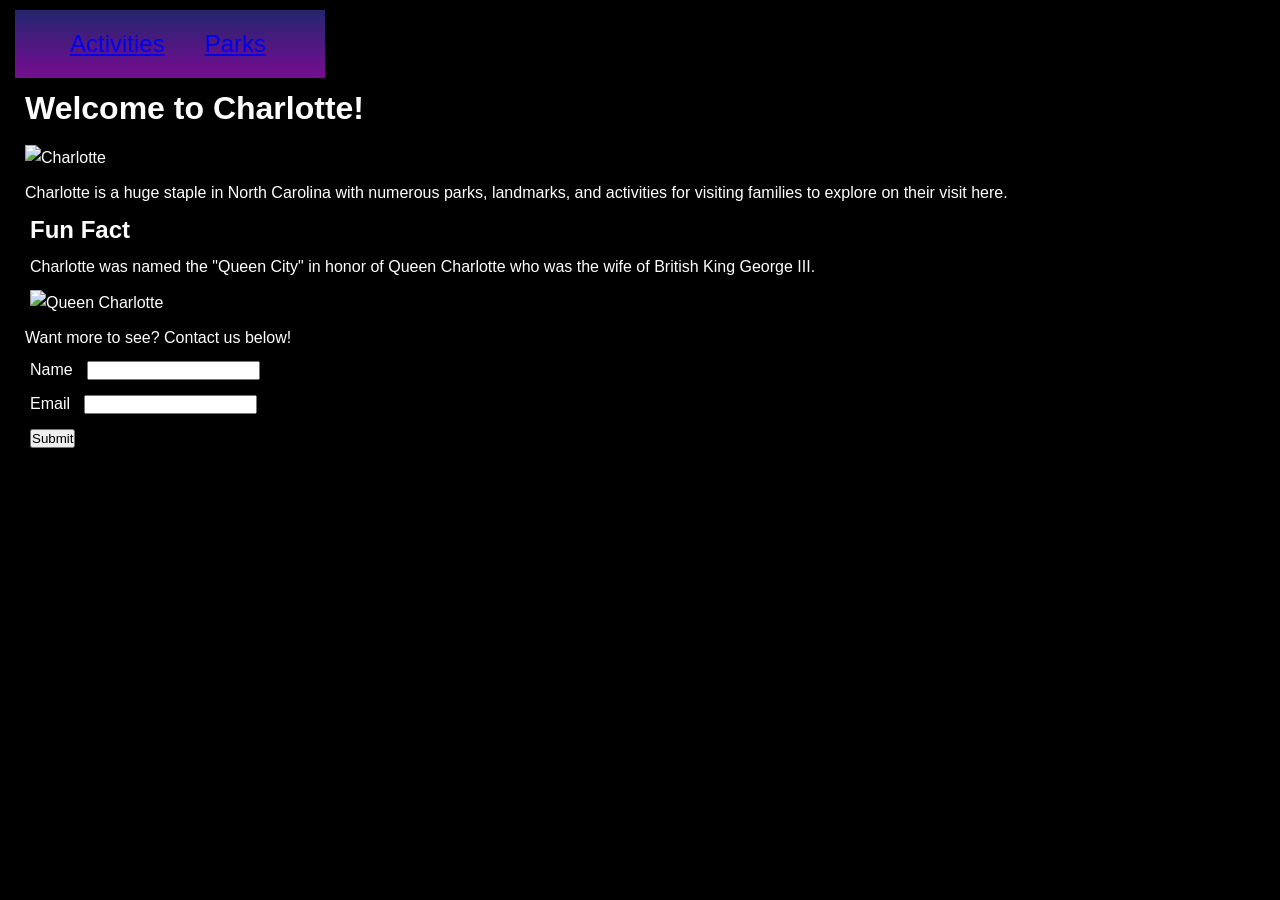
==== local-guide/index.html @ 668fc2ea "Add files via upload" ====
<!DOCTYPE html>
<html lang="en">
    <head>
        <meta charset="UTF-8">
        <meta name="viewport" content="width=device-width, initial-scale=1.0"/>
        <link rel="stylesheet" href="css/style.css"/>
        <link rel="icon" type="image/png" href="images/charlottelogo.png"></link>
        <link rel="preconnect" href="https://fonts.googleapis.com">
<link rel="preconnect" href="https://fonts.gstatic.com" crossorigin>
<link href="https://fonts.googleapis.com/css2?family=Lato:wght@300;400;700&family=Open+Sans:ital,wght@0,300..800;1,300..800&family=Redaction:ital,wght@0,400;0,700;1,400&display=swap" rel="stylesheet">
        <title>Charlotte | Visit Soon</title>
       
    </head>
    <body>
 <div class="header">
    <a no-underline href="index.html">
     <a href="page2.html">Activities</a>
     <a href="page3.html">Parks</a>
     <a href="#"> </a>
    </div>

<main class="main-content">
    <div class="tex-containter">
    <h1>Welcome to Charlotte!</h1>
    <img src="images/charlottepage1.jpg" width="400" alt="Charlotte"/>
    <p>Charlotte is a huge staple in North Carolina with 
        numerous parks, landmarks, and activities for 
        visiting families to explore on their visit here.</p>
        </div>

        <aside class="sidebar">
            <div class="sidebar-header">
                <h2>Fun Fact</h2>
                <p>Charlotte was named the "Queen City" in honor of Queen Charlotte who was the wife of British King George III.</p>
                <img src="images/charlottesidebar.jpg" width="100" alt="Queen Charlotte"/>
            </div>
        </aside>

        <form>
            <p>Want more to see? Contact us below!</p>
            <div class="form-group">
                <label for="name">Name</label>
                <input type="text" name="name" id="name" required />
            </div>
            <div class="form-group">
                <label for="email">Email</label>
                <input type="text" name="email" id="email" required />
            </div>

            <div class="form-group">
                <button type="submit" class="btn">Submit</button>
            </div>
        </form>
    </main>
</body>
       </html>
---- local-guide/css/style.css ----
* {
    margin: 5px;
    padding: 0;
    box-sizing: border-box;
}

body {
    font-family: 'Redaction', sans-serif;
    background: black;
    color: white;
    line-height: 1.6;
}

.no-underline {
    text-decoration: none;
}

/* Header */
.header {
    display: flex;
    margin-right: 75%;
    background: linear-gradient(
        to bottom,
        rgba(44, 47, 139, 0.8),
        rgba(133, 13, 161, 0.9)
    );
    padding: 10px;
    align-items: center;
    gap: 30px;
    font-size: 24px;
}
.
a:link {
    color: white;
    text-decoration: none;
}
a:visited {
    color: white;
    text-decoration: none;
}

a:active{
    color: white;
    text-decoration: none;
}
a:hover {
    color: none;
    text-decoration: none;
}
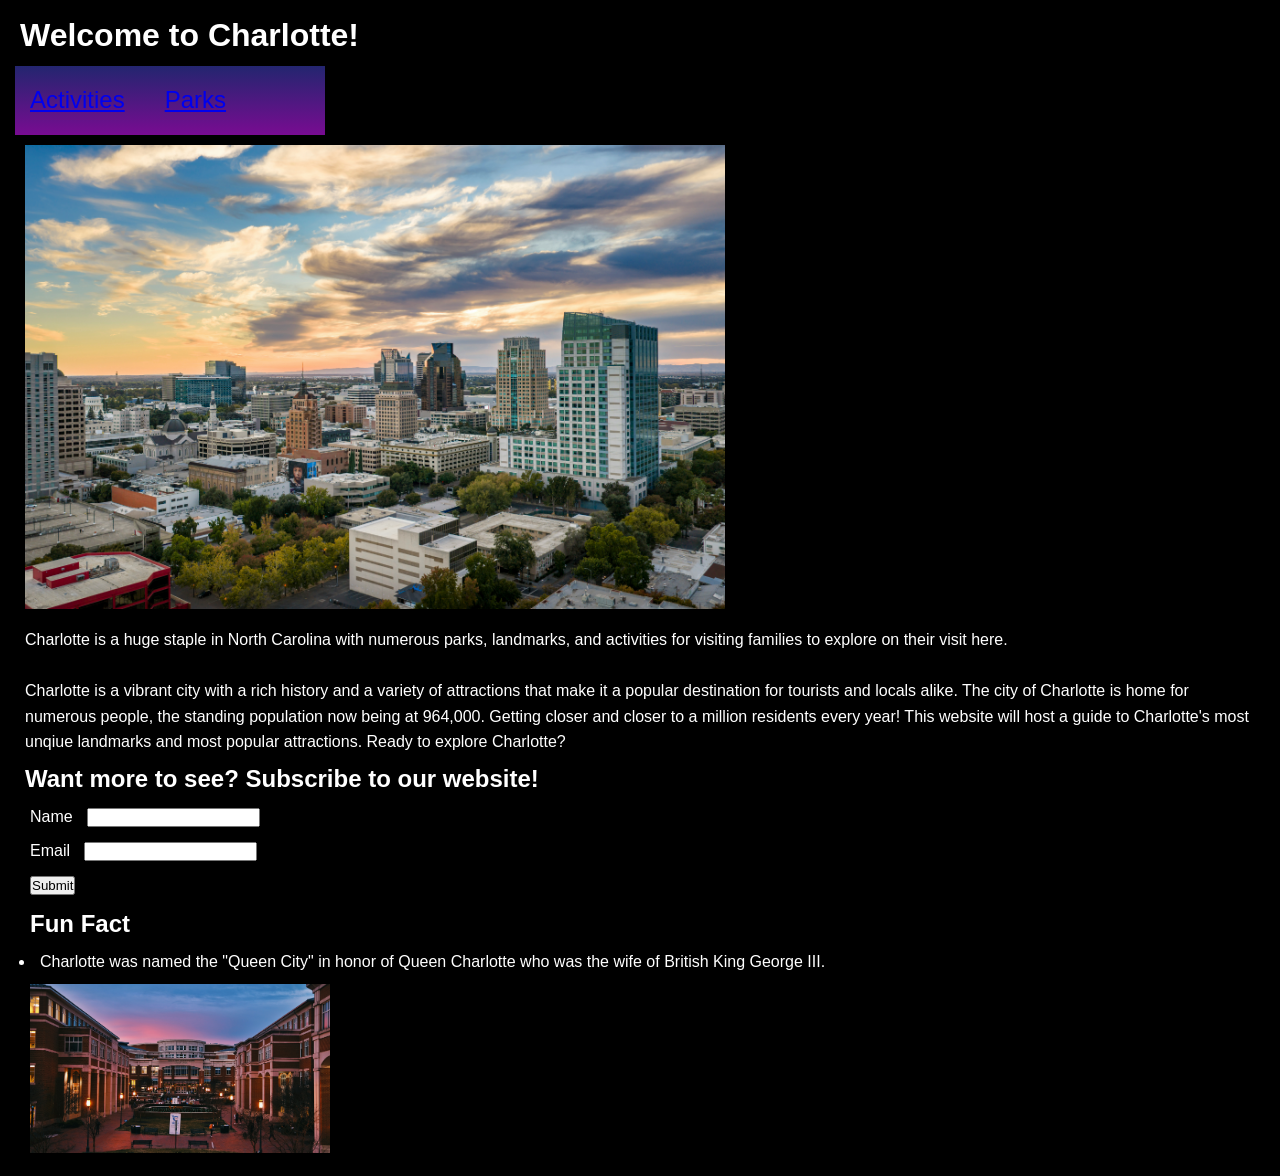
==== commit 374ec6e3: "Add files via upload" ====
--- a/local-guide/index.html
+++ b/local-guide/index.html
@@ -6,38 +6,46 @@
         <link rel="stylesheet" href="css/style.css"/>
         <link rel="icon" type="image/png" href="images/charlottelogo.png"></link>
         <link rel="preconnect" href="https://fonts.googleapis.com">
+<link rel="preconnect" href="https://fonts.googleapis.com">
 <link rel="preconnect" href="https://fonts.gstatic.com" crossorigin>
-<link href="https://fonts.googleapis.com/css2?family=Lato:wght@300;400;700&family=Open+Sans:ital,wght@0,300..800;1,300..800&family=Redaction:ital,wght@0,400;0,700;1,400&display=swap" rel="stylesheet">
+<link href="https://fonts.googleapis.com/css2?family=Lato:wght@300;400;700&family=Momo+Trust+Display&family=Open+Sans:ital,wght@0,300..800;1,300..800&family=Redaction:ital,wght@0,400;0,700;1,400&display=swap" rel="stylesheet">
         <title>Charlotte | Visit Soon</title>
        
     </head>
     <body>
+        <div class="titlecard">
+        <h1>Welcome to Charlotte!</h1>
+        </div>
+
  <div class="header">
-    <a no-underline href="index.html">
      <a href="page2.html">Activities</a>
      <a href="page3.html">Parks</a>
      <a href="#"> </a>
     </div>
 
 <main class="main-content">
-    <div class="tex-containter">
-    <h1>Welcome to Charlotte!</h1>
-    <img src="images/charlottepage1.jpg" width="400" alt="Charlotte"/>
+    <div class="text-containter">
+            <img src="images/charlottepage1.jpg" width="700" alt="Charlotte"/>
     <p>Charlotte is a huge staple in North Carolina with 
         numerous parks, landmarks, and activities for 
-        visiting families to explore on their visit here.</p>
+        visiting families to explore on their visit here.
+    <br>
+    <br>
+        Charlotte is a vibrant city with a rich history 
+        and a variety of attractions that make it a popular 
+        destination for tourists and locals alike. The city of 
+        Charlotte is home for numerous people, the standing 
+        population now being at 964,000. Getting closer and closer to 
+        a million residents every year! This website will host a 
+        guide to Charlotte's most unqiue landmarks and most
+        popular attractions. Ready to explore Charlotte?
+    </p>
         </div>
+    </main>
 
-        <aside class="sidebar">
-            <div class="sidebar-header">
-                <h2>Fun Fact</h2>
-                <p>Charlotte was named the "Queen City" in honor of Queen Charlotte who was the wife of British King George III.</p>
-                <img src="images/charlottesidebar.jpg" width="100" alt="Queen Charlotte"/>
-            </div>
-        </aside>
-
-        <form>
-            <p>Want more to see? Contact us below!</p>
+    <aside class="funfacts">
+        <form class="custom-form">
+            <h2>Want more to see? Subscribe to our website!</h2>
             <div class="form-group">
                 <label for="name">Name</label>
                 <input type="text" name="name" id="name" required />
@@ -51,6 +59,16 @@
                 <button type="submit" class="btn">Submit</button>
             </div>
         </form>
+         <div class="sidebar">
+            <div>
+                <h2>Fun Fact</h2>
+                <ul>
+                <li><a >Charlotte was named the "Queen City" in honor of Queen Charlotte who was the wife of British King George III.</a></li>
+                </ul>
+             <img src="images/charlottesidebar.jpg" width="300" alt="Queen Charlotte"/>
+                </div>
+            </div>
+        </aside>
     </main>
 </body>
        </html>
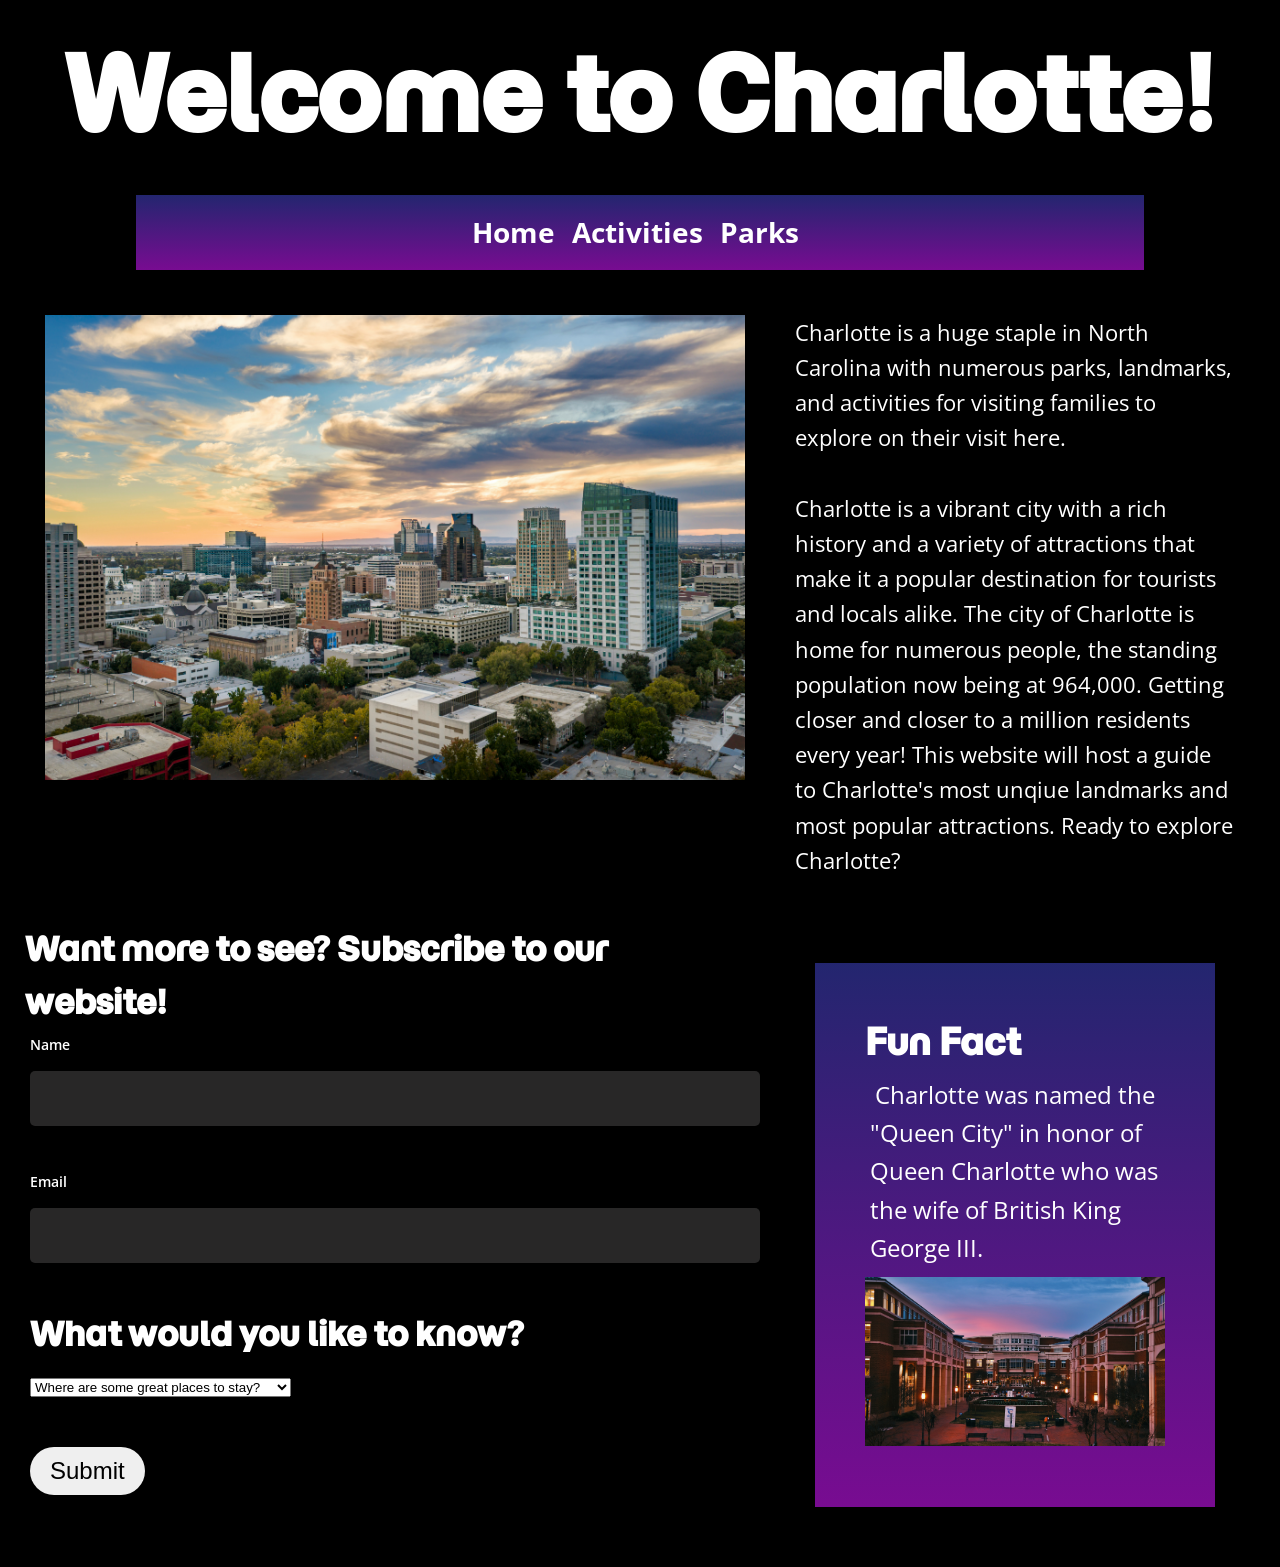
==== commit 301d4970: "Add files via upload" ====
--- a/local-guide/index.html
+++ b/local-guide/index.html
@@ -18,9 +18,12 @@
         </div>
 
  <div class="header">
+    <h3>
+    <a href="index.html">Home</a>
      <a href="page2.html">Activities</a>
      <a href="page3.html">Parks</a>
      <a href="#"> </a>
+        </h3>
     </div>
 
 <main class="main-content">
@@ -42,9 +45,11 @@
     </p>
         </div>
     </main>
-
-    <aside class="funfacts">
-        <form class="custom-form">
+    <div>
+        
+    </div>
+        <aside class="funfacts"> 
+            <form class="custom-form">
             <h2>Want more to see? Subscribe to our website!</h2>
             <div class="form-group">
                 <label for="name">Name</label>
@@ -56,19 +61,34 @@
             </div>
 
             <div class="form-group">
+                    <h2>What would you like to know?</h2>
+                    <select id="select" name="select">
+                        <option value="1">Where are some great places to stay?</option>
+                        <option value="2">What parks are most popular?</option>
+                        <option value="3">What landmarks are native to Charlotte?</option>
+                        <option value="4">I would like to be sent a travel plan!</option>
+                        <option value="5">I would like a low budget visit for family!</option>
+                    </select>
+            </div>
+                
+
+            <div class="form-group">
                 <button type="submit" class="btn">Submit</button>
             </div>
+            
+            
+
+
         </form>
-         <div class="sidebar">
-            <div>
-                <h2>Fun Fact</h2>
-                <ul>
-                <li><a >Charlotte was named the "Queen City" in honor of Queen Charlotte who was the wife of British King George III.</a></li>
-                </ul>
-             <img src="images/charlottesidebar.jpg" width="300" alt="Queen Charlotte"/>
-                </div>
+            <div class="sidebar">
+                <div>
+                    <h2>Fun Fact</h2>
+                    <ul>
+                    <li><a >Charlotte was named the "Queen City" in honor of Queen Charlotte who was the wife of British King George III.</a></li>
+                    </ul>
+                <img src="images/charlottesidebar.jpg" width="300" alt="Queen Charlotte"/>
+                    </div>
             </div>
         </aside>
-    </main>
-</body>
-       </html>+    </body>
+</html>
--- a/local-guide/css/style.css
+++ b/local-guide/css/style.css
@@ -5,31 +5,50 @@
 }
 
 body {
-    font-family: 'Redaction', sans-serif;
+    font-family: 'Open Sans', Arial, sans-serif;
     background: black;
     color: white;
     line-height: 1.6;
+    font-size: 22px;
+}
+
+h1, h2 {
+  font-family: 'Momo Trust Display';
 }
 
 .no-underline {
     text-decoration: none;
 }
 
+.titlecard {
+    font-size: 50px;
+    display: flex;
+    justify-content: center;
+}
+
+
 /* Header */
 .header {
     display: flex;
-    margin-right: 75%;
+    justify-content: center;
+    width: 80%;
     background: linear-gradient(
         to bottom,
         rgba(44, 47, 139, 0.8),
         rgba(133, 13, 161, 0.9)
+
     );
     padding: 10px;
-    align-items: center;
-    gap: 30px;
+    margin: 15px auto;
+    gap: 100px;
     font-size: 24px;
 }
-.
+
+.header a {
+    color: white;
+    text-decoration: none;
+}
+
 a:link {
     color: white;
     text-decoration: none;
@@ -44,6 +63,96 @@
     text-decoration: none;
 }
 a:hover {
-    color: none;
+    color: red;
     text-decoration: none;
+}
+
+/* Main Content */
+
+.main-content {
+    display: flex;
+    flex-direction: 
+    gap: 20px;
+}
+
+.text-containter {
+    display: grid;
+    grid-template-columns: auto auto;
+    margin: 10px;
+    padding: 15px;
+    gap: 40px;
+}
+
+.sidebar {
+    display: flex;
+    justify-content: flex-end;
+    width: 400px;
+  background: linear-gradient(
+        to bottom,
+        rgba(44, 47, 139, 0.8),
+        rgba(133, 13, 161, 0.9)
+    );
+    padding: 40px;
+    margin: 50px;
+    font-size: 24px;
+}
+
+ul {
+  list-style-type: none;
+}
+
+a {
+  color: none;
+  text-decoration: none;
+}
+
+a:hover {
+  color: white;
+}
+
+
+.funfacts {
+     display: grid;
+     grid-template-columns: auto auto;
+}
+
+/* Form Section */
+.form-group{
+    margin-bottom: 40px;
+}
+
+.form-group label {
+    display: block;
+    margin-bottom: 10px;
+    font-size: 14px;
+    font-weight: 600;
+}
+
+.form-group input,
+.form-group textarea {
+    width: 100%;
+    padding: 20px;
+    border: 0;
+    border-radius: 5px;
+    background: rgba(197, 195, 195, 0.2);
+    color: white;
+    outline: 0;
+}
+
+.form-group textarea {
+    height: 150px;
+    resize: none;
+    margin-bottom: 10px;
+}
+
+.btn {
+    padding: 10px 20px;
+    color: black;
+    border: none;
+    border-radius: 30px;
+    cursor: pointer;
+    font-size: 24px;
+}
+.btn:hover {
+    color: purple;
 }
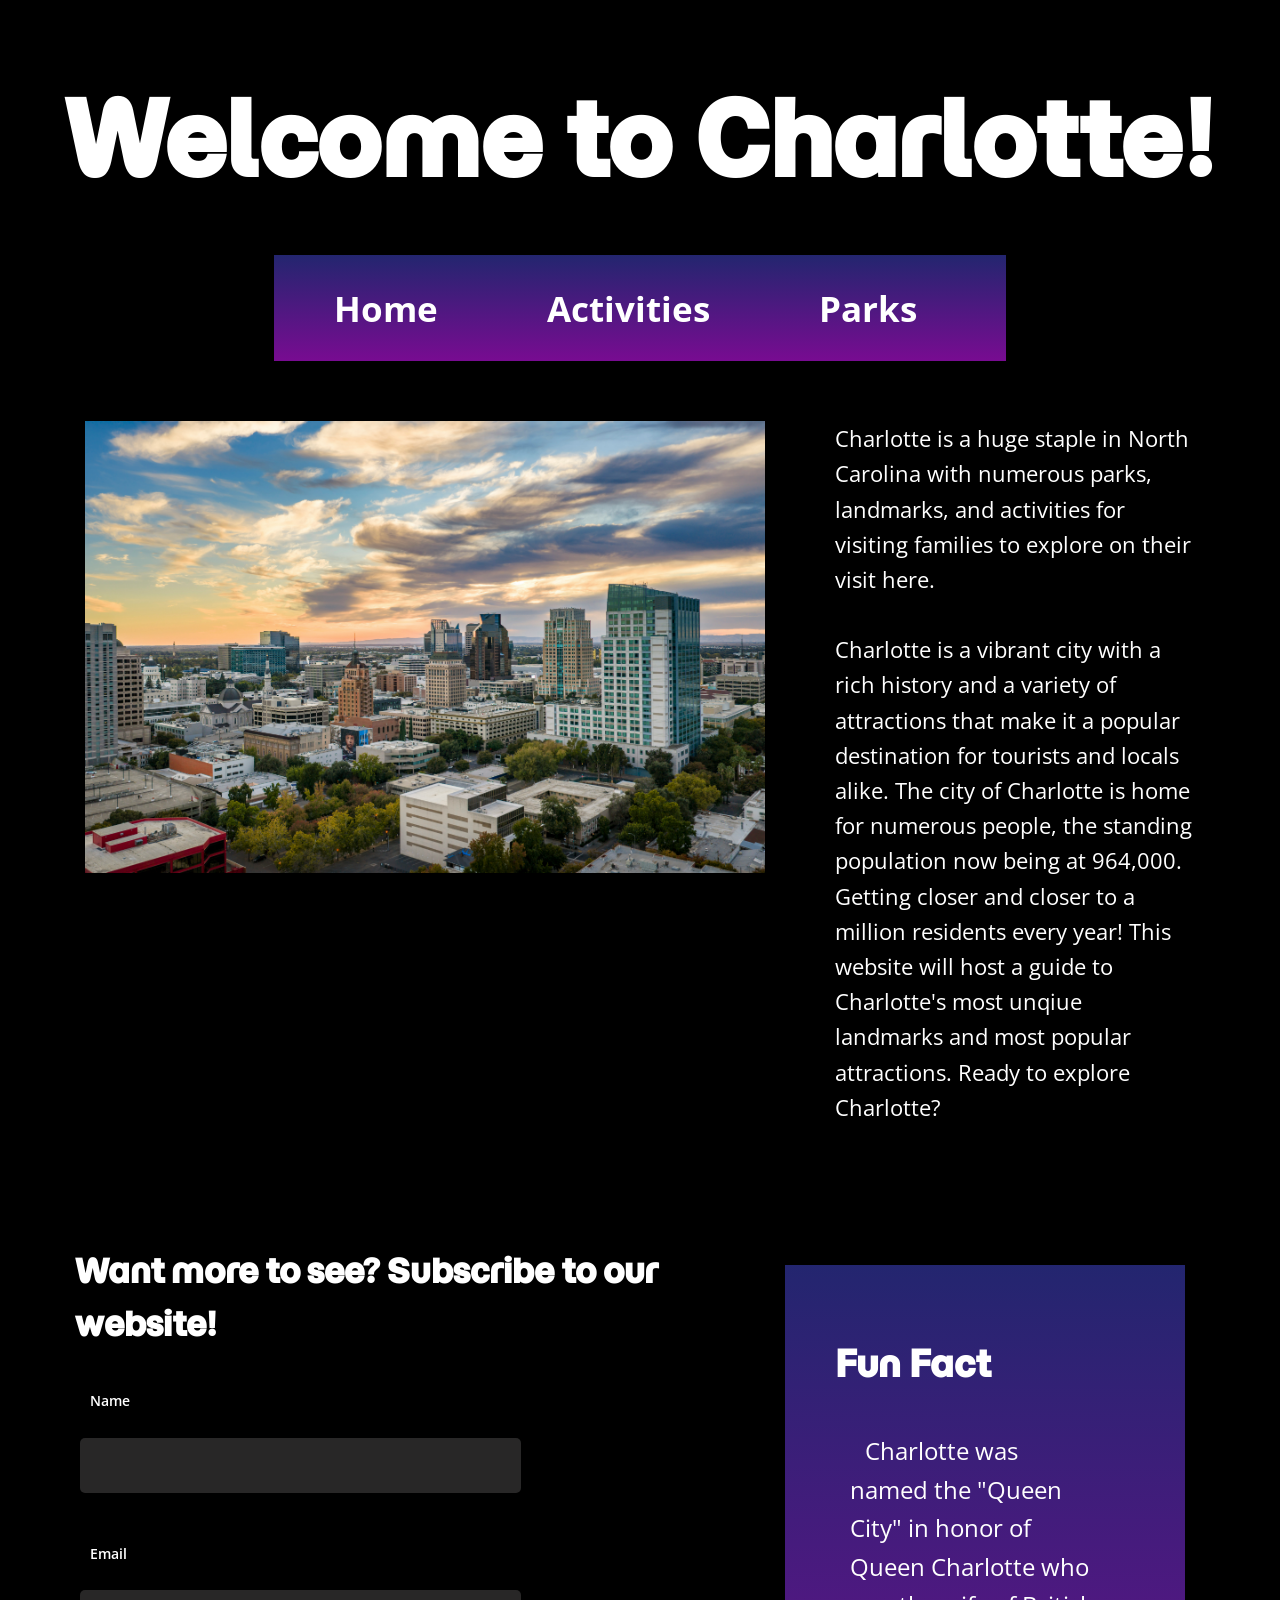
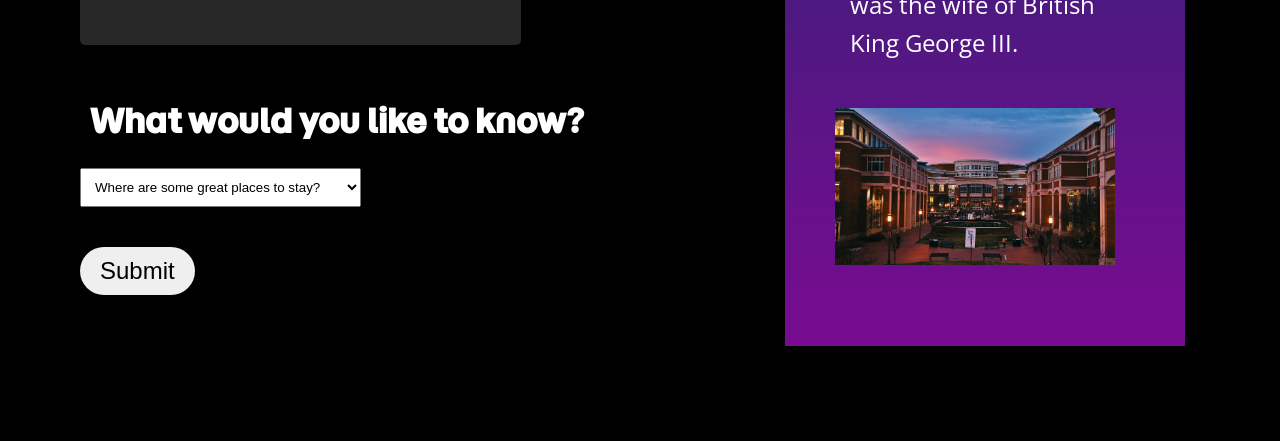
==== commit a1e30fb8: "Add files via upload" ====
--- a/local-guide/index.html
+++ b/local-guide/index.html
@@ -28,7 +28,7 @@
 
 <main class="main-content">
     <div class="text-containter">
-            <img src="images/charlottepage1.jpg" width="700" alt="Charlotte"/>
+            <img class="imgfilter" src="images/charlottepage1.jpg" alt="Charlotte" width="700" title="Charlotte"/>
     <p>Charlotte is a huge staple in North Carolina with 
         numerous parks, landmarks, and activities for 
         visiting families to explore on their visit here.
@@ -62,7 +62,7 @@
 
             <div class="form-group">
                     <h2>What would you like to know?</h2>
-                    <select id="select" name="select">
+                    <select class="form-control" id="select" name="select">
                         <option value="1">Where are some great places to stay?</option>
                         <option value="2">What parks are most popular?</option>
                         <option value="3">What landmarks are native to Charlotte?</option>
--- a/local-guide/css/style.css
+++ b/local-guide/css/style.css
@@ -1,6 +1,6 @@
 * {
     margin: 5px;
-    padding: 0;
+    padding: 10px;
     box-sizing: border-box;
 }
 
@@ -31,7 +31,8 @@
 .header {
     display: flex;
     justify-content: center;
-    width: 80%;
+    width: 60%;
+    word-spacing: 70px;
     background: linear-gradient(
         to bottom,
         rgba(44, 47, 139, 0.8),
@@ -39,9 +40,8 @@
 
     );
     padding: 10px;
-    margin: 15px auto;
-    gap: 100px;
-    font-size: 24px;
+    margin: 10px auto;
+    font-size: 30px;
 }
 
 .header a {
@@ -63,16 +63,14 @@
     text-decoration: none;
 }
 a:hover {
-    color: red;
+    color: rgb(101, 25, 139);
     text-decoration: none;
 }
 
 /* Main Content */
-
 .main-content {
     display: flex;
-    flex-direction: 
-    gap: 20px;
+    gap: 30px;
 }
 
 .text-containter {
@@ -83,10 +81,11 @@
     gap: 40px;
 }
 
+/* Side Bar*/
 .sidebar {
     display: flex;
     justify-content: flex-end;
-    width: 400px;
+    width:400px;
   background: linear-gradient(
         to bottom,
         rgba(44, 47, 139, 0.8),
@@ -118,7 +117,7 @@
 
 /* Form Section */
 .form-group{
-    margin-bottom: 40px;
+    margin-bottom: 10px;
 }
 
 .form-group label {
@@ -128,9 +127,10 @@
     font-weight: 600;
 }
 
+
 .form-group input,
 .form-group textarea {
-    width: 100%;
+    width: 70%;
     padding: 20px;
     border: 0;
     border-radius: 5px;
@@ -155,4 +155,10 @@
 }
 .btn:hover {
     color: purple;
+}
+
+.parks-background {
+    background-image: url('../images/parksbackgroundimage.jpg');
+    background-size: cover;
+    background-position: center;
 }
